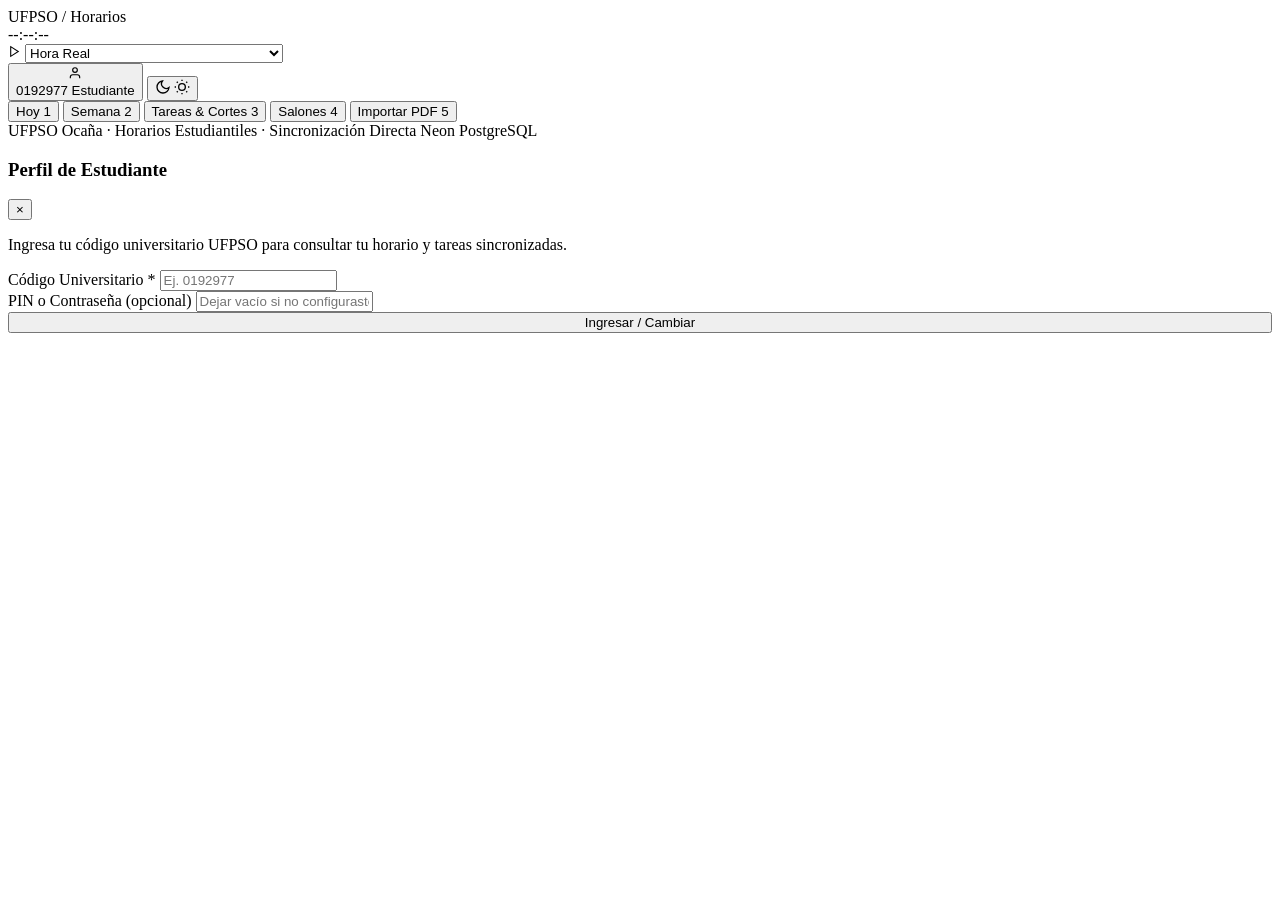
==== android/app/src/main/assets/web/index.html @ e93bf459 "feat(android): agregar proyecto Android, workflow de compilación de APK y enlaces de descarga en REA" ====
<!DOCTYPE html>
<html lang="es" data-theme="dark">
<head>
  <meta charset="UTF-8" />
  <meta name="viewport" content="width=device-width, initial-scale=1.0, maximum-scale=1.0" />
  <title>UFPSO Horarios & Gestión Académica</title>
  <meta name="description" content="Plataforma académica minimalista y moderna para estudiantes de la UFPSO Ocaña." />
  <meta name="theme-color" content="#090a0c" />

  <!-- Google Fonts: Inter -->
  <link rel="preconnect" href="https://fonts.googleapis.com" />
  <link rel="preconnect" href="https://fonts.gstatic.com" crossorigin />
  <link href="https://fonts.googleapis.com/css2?family=Inter:wght@400;500;600;700&display=swap" rel="stylesheet" />

  <!-- Estilos del Sistema de Diseño -->
  <link rel="stylesheet" href="/css/style.css" />
</head>
<body>
  <div class="app-layout">
    <!-- Barra Superior / Header Institucional Minimalista -->
    <header class="app-header">
      <div class="header-inner">
        <div class="header-brand">
          <div class="brand-symbol">
            <span class="symbol-accent"></span>
          </div>
          <div class="brand-text">
            <span class="brand-title">UFPSO</span>
            <span class="brand-divider">/</span>
            <span class="brand-sub">Horarios</span>
          </div>
        </div>

        <div class="header-center">
          <div class="live-clock-badge" id="header-live-clock" title="Hora actual del campus">
            --:--:--
          </div>
        </div>

        <div class="header-actions">
          <!-- Selector de Simulación (para pruebas rápidas de clases activas) -->
          <div class="sim-selector-wrapper" title="Simular día y hora lectiva para comprobar estados">
            <svg width="13" height="13" viewBox="0 0 24 24" fill="none" stroke="currentColor" stroke-width="2">
              <polygon points="5 3 19 12 5 21 5 3"></polygon>
            </svg>
            <select id="sim-time-select" class="sim-select">
              <option value="real">Hora Real</option>
              <option value="jueves-0615">Simular Jueves 06:15 (Clase en curso)</option>
              <option value="jueves-1130">Simular Jueves 11:30 (Entre clases)</option>
              <option value="lunes-0800">Simular Lunes 08:00 (Inicio de semana)</option>
              <option value="viernes-1600">Simular Viernes 16:00 (Fin de semana)</option>
            </select>
          </div>

          <!-- Botón de Perfil de Estudiante -->
          <button id="btn-student-profile" class="btn-profile-badge" title="Cambiar código de estudiante">
            <div class="profile-avatar">
              <svg width="14" height="14" viewBox="0 0 24 24" fill="none" stroke="currentColor" stroke-width="2">
                <path d="M20 21v-2a4 4 0 0 0-4-4H8a4 4 0 0 0-4 4v2"></path>
                <circle cx="12" cy="7" r="4"></circle>
              </svg>
            </div>
            <div class="profile-meta">
              <span id="student-code-badge" class="profile-code">0192977</span>
              <span id="student-name-badge" class="profile-name">Estudiante</span>
            </div>
          </button>

          <!-- Alternador de Modo Oscuro / Claro -->
          <button id="btn-theme-toggle" class="btn-icon" title="Cambiar tema">
            <svg class="theme-icon-dark" width="16" height="16" viewBox="0 0 24 24" fill="none" stroke="currentColor" stroke-width="2">
              <path d="M21 12.79A9 9 0 1 1 11.21 3 7 7 0 0 0 21 12.79z"></path>
            </svg>
            <svg class="theme-icon-light" width="16" height="16" viewBox="0 0 24 24" fill="none" stroke="currentColor" stroke-width="2">
              <circle cx="12" cy="12" r="5"></circle>
              <line x1="12" y1="1" x2="12" y2="3"></line>
              <line x1="12" y1="21" x2="12" y2="23"></line>
              <line x1="4.22" y1="4.22" x2="5.64" y2="5.64"></line>
              <line x1="18.36" y1="18.36" x2="19.78" y2="19.78"></line>
              <line x1="1" y1="12" x2="3" y2="12"></line>
              <line x1="21" y1="12" x2="23" y2="12"></line>
              <line x1="4.22" y1="19.78" x2="5.64" y2="18.36"></line>
              <line x1="18.36" y1="5.64" x2="19.78" y2="4.22"></line>
            </svg>
          </button>
        </div>
      </div>
    </header>

    <!-- Barra de Navegación por Pestañas Minimalista -->
    <nav class="app-nav">
      <div class="nav-inner">
        <button class="nav-tab-btn active" data-tab="today">
          <span class="tab-label">Hoy</span>
          <span class="tab-kbd">1</span>
        </button>
        <button class="nav-tab-btn" data-tab="week">
          <span class="tab-label">Semana</span>
          <span class="tab-kbd">2</span>
        </button>
        <button class="nav-tab-btn" data-tab="tasks">
          <span class="tab-label">Tareas & Cortes</span>
          <span class="tab-kbd">3</span>
        </button>
        <button class="nav-tab-btn" data-tab="campus">
          <span class="tab-label">Salones</span>
          <span class="tab-kbd">4</span>
        </button>
        <button class="nav-tab-btn" data-tab="import">
          <span class="tab-label">Importar PDF</span>
          <span class="tab-kbd">5</span>
        </button>
      </div>
    </nav>

    <!-- Contenedor Principal de la Vista Activa -->
    <main id="main-content" class="app-main">
      <!-- Inyectado por JavaScript modular -->
    </main>

    <!-- Footer Discreto -->
    <footer class="app-footer">
      <div class="footer-inner">
        <span>UFPSO Ocaña · Horarios Estudiantiles</span>
        <span class="footer-sep">·</span>
        <span>Sincronización Directa Neon PostgreSQL</span>
      </div>
    </footer>
  </div>

  <!-- Modal de Cambio de Código / Autenticación -->
  <div id="auth-modal" class="modal-backdrop hidden">
    <div class="modal-dialog">
      <div class="modal-header">
        <h3 class="modal-title">Perfil de Estudiante</h3>
        <button class="modal-close-btn" id="btn-close-auth-modal">&times;</button>
      </div>
      <form id="form-auth-login" class="modal-form">
        <p class="modal-desc">Ingresa tu código universitario UFPSO para consultar tu horario y tareas sincronizadas.</p>
        <div class="form-group">
          <label class="form-label" for="login-student-code">Código Universitario *</label>
          <input type="text" id="login-student-code" class="form-input" placeholder="Ej. 0192977" required />
        </div>
        <div class="form-group">
          <label class="form-label" for="login-student-pwd">PIN o Contraseña (opcional)</label>
          <input type="password" id="login-student-pwd" class="form-input" placeholder="Dejar vacío si no configuraste PIN" />
        </div>
        <div class="modal-actions">
          <button type="submit" class="btn btn-primary" style="width: 100%;">Ingresar / Cambiar</button>
        </div>
      </form>
    </div>
  </div>

  <!-- Contenedor de Toasts / Notificaciones -->
  <div id="toast-container" class="toast-container"></div>

  <!-- Script Modular -->
  <script type="module" src="/js/app.js"></script>
</body>
</html>
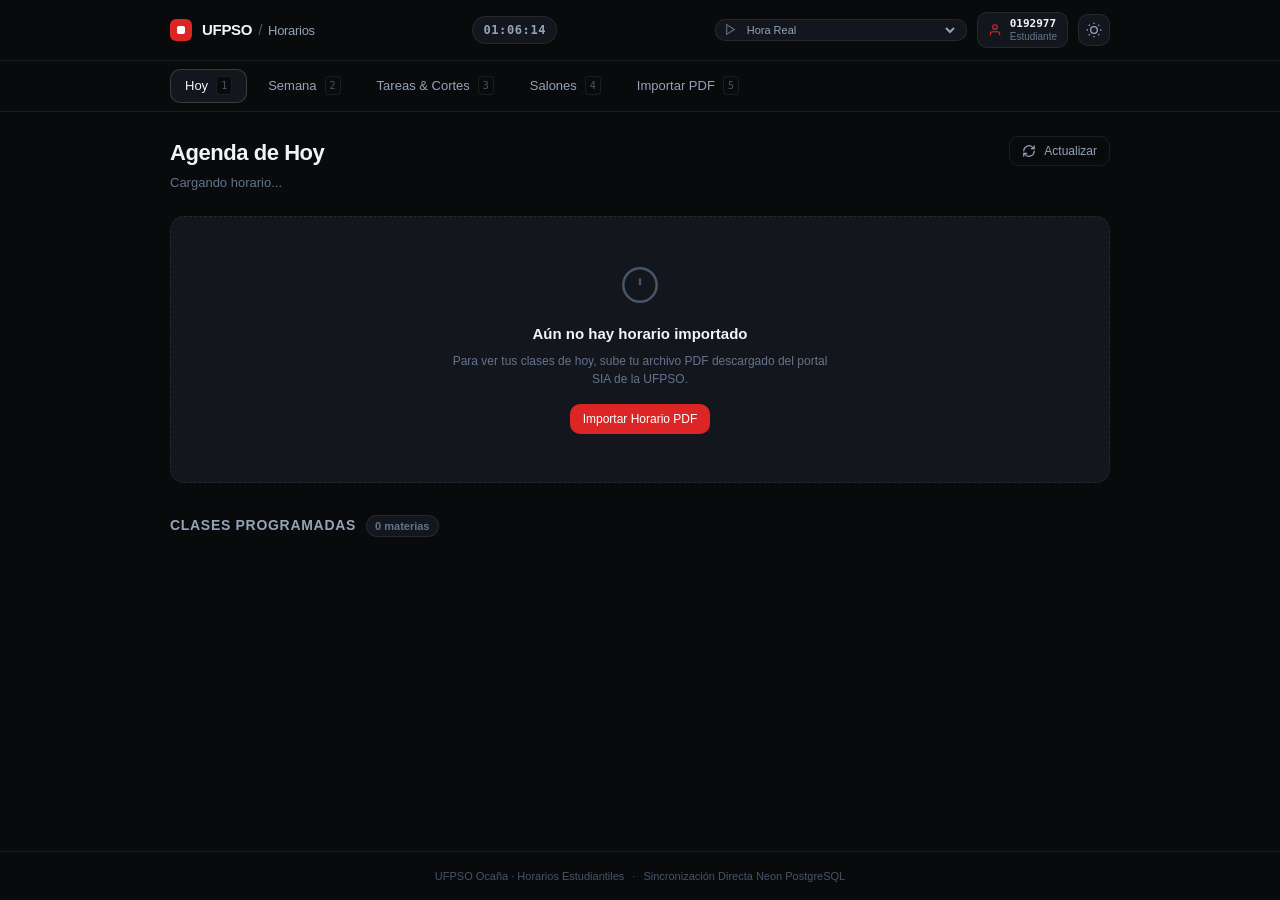
==== commit 6ad28a3b: "fix(android): fix WebView asset loading with WebViewAssetLoader, add app launcher icons, and fix rel" ====
--- a/android/app/src/main/assets/web/index.html
+++ b/android/app/src/main/assets/web/index.html
@@ -13,7 +13,7 @@
   <link href="https://fonts.googleapis.com/css2?family=Inter:wght@400;500;600;700&display=swap" rel="stylesheet" />
 
   <!-- Estilos del Sistema de Diseño -->
-  <link rel="stylesheet" href="/css/style.css" />
+  <link rel="stylesheet" href="./css/style.css" />
 </head>
 <body>
   <div class="app-layout">
@@ -145,8 +145,12 @@
           <label class="form-label" for="login-student-pwd">PIN o Contraseña (opcional)</label>
           <input type="password" id="login-student-pwd" class="form-input" placeholder="Dejar vacío si no configuraste PIN" />
         </div>
+        <div class="form-group">
+          <label class="form-label" for="login-server-url">Servidor Backend API (Opcional)</label>
+          <input type="text" id="login-server-url" class="form-input" placeholder="http://10.81.48.45:8000/api/v1" />
+        </div>
         <div class="modal-actions">
-          <button type="submit" class="btn btn-primary" style="width: 100%;">Ingresar / Cambiar</button>
+          <button type="submit" class="btn btn-primary" style="width: 100%;">Guardar e Ingresar</button>
         </div>
       </form>
     </div>
@@ -156,6 +160,6 @@
   <div id="toast-container" class="toast-container"></div>
 
   <!-- Script Modular -->
-  <script type="module" src="/js/app.js"></script>
+  <script type="module" src="./js/app.js"></script>
 </body>
 </html>
--- a/android/app/src/main/assets/web/css/style.css
+++ b/android/app/src/main/assets/web/css/style.css
@@ -0,0 +1,1771 @@
+/* ==========================================================================
+   UFPSO HORARIOS & GESTIÓN ACADÉMICA - DESIGN SYSTEM
+   Modern, Editorial-Minimalist & Academic Utility (Anti-AI Aesthetic)
+   ========================================================================== */
+
+/* --- CSS Variables & Design Tokens --- */
+:root {
+  /* Dark Theme (Default) */
+  --bg: #090a0c;
+  --bg-subtle: #0f1115;
+  --surface: #13161c;
+  --surface-hover: #181b23;
+  --surface-elevated: #1d212b;
+  --surface-card: #13161c;
+
+  --border: rgba(255, 255, 255, 0.08);
+  --border-strong: rgba(255, 255, 255, 0.16);
+  --border-focus: rgba(220, 38, 38, 0.5);
+
+  --text: #f1f5f9;
+  --text-secondary: #94a3b8;
+  --text-muted: #64748b;
+  --text-subtle: #475569;
+
+  /* UFPSO Brand Colors */
+  --brand-red: #dc2626;
+  --brand-red-hover: #b91c1c;
+  --brand-red-subtle: rgba(220, 38, 38, 0.12);
+  --brand-red-border: rgba(220, 38, 38, 0.3);
+
+  /* Status Tokens */
+  --status-live: #10b981;
+  --status-live-subtle: rgba(16, 185, 129, 0.12);
+  --status-next: #f59e0b;
+  --status-next-subtle: rgba(245, 158, 11, 0.12);
+  --status-finished: #64748b;
+  --status-finished-subtle: rgba(100, 116, 139, 0.12);
+
+  /* Typography */
+  --font-sans: 'Inter', -apple-system, BlinkMacSystemFont, 'Segoe UI', Roboto, Helvetica, Arial, sans-serif;
+  --font-mono: ui-monospace, SFMono-Regular, Menlo, Monaco, Consolas, monospace;
+
+  /* Spacings & Layout */
+  --max-width: 980px;
+  --header-height: 60px;
+  --nav-height: 48px;
+  --radius-sm: 6px;
+  --radius-md: 10px;
+  --radius-lg: 14px;
+  --radius-full: 9999px;
+
+  /* Transitions */
+  --transition-fast: 140ms cubic-bezier(0.4, 0, 0.2, 1);
+  --transition-normal: 200ms cubic-bezier(0.4, 0, 0.2, 1);
+}
+
+/* Light Theme Override */
+[data-theme="light"] {
+  --bg: #f8fafc;
+  --bg-subtle: #f1f5f9;
+  --surface: #ffffff;
+  --surface-hover: #f8fafc;
+  --surface-elevated: #ffffff;
+  --surface-card: #ffffff;
+
+  --border: rgba(0, 0, 0, 0.08);
+  --border-strong: rgba(0, 0, 0, 0.16);
+  --border-focus: rgba(220, 38, 38, 0.4);
+
+  --text: #0f172a;
+  --text-secondary: #475569;
+  --text-muted: #64748b;
+  --text-subtle: #94a3b8;
+
+  --brand-red: #c0262d;
+  --brand-red-hover: #991b1b;
+  --brand-red-subtle: rgba(192, 38, 45, 0.08);
+  --brand-red-border: rgba(192, 38, 45, 0.25);
+
+  --status-live: #059669;
+  --status-live-subtle: rgba(5, 150, 105, 0.1);
+  --status-next: #d97706;
+  --status-next-subtle: rgba(217, 119, 6, 0.1);
+  --status-finished: #94a3b8;
+  --status-finished-subtle: rgba(148, 163, 184, 0.12);
+}
+
+/* --- Base Reset & Setup --- */
+*, *::before, *::after {
+  box-sizing: border-box;
+  margin: 0;
+  padding: 0;
+}
+
+html, body {
+  min-height: 100%;
+  background-color: var(--bg);
+  color: var(--text);
+  font-family: var(--font-sans);
+  font-size: 14px;
+  line-height: 1.5;
+  -webkit-font-smoothing: antialiased;
+  -moz-osx-font-smoothing: grayscale;
+  text-rendering: optimizeLegibility;
+}
+
+button, input, select, textarea {
+  font: inherit;
+  color: inherit;
+}
+
+/* --- Layout Structure --- */
+.app-layout {
+  display: flex;
+  flex-direction: column;
+  min-height: 100vh;
+}
+
+.app-main {
+  flex: 1;
+  max-width: var(--max-width);
+  width: 100%;
+  margin: 0 auto;
+  padding: 24px 20px 48px;
+}
+
+/* --- Header Minimalista --- */
+.app-header {
+  position: sticky;
+  top: 0;
+  z-index: 40;
+  background-color: var(--bg);
+  border-bottom: 1px solid var(--border);
+  backdrop-filter: blur(12px);
+  -webkit-backdrop-filter: blur(12px);
+}
+
+.header-inner {
+  max-width: var(--max-width);
+  height: var(--header-height);
+  margin: 0 auto;
+  padding: 0 20px;
+  display: flex;
+  align-items: center;
+  justify-content: space-between;
+  gap: 16px;
+}
+
+.header-brand {
+  display: flex;
+  align-items: center;
+  gap: 10px;
+}
+
+.brand-symbol {
+  width: 22px;
+  height: 22px;
+  border-radius: var(--radius-sm);
+  background-color: var(--brand-red);
+  display: flex;
+  align-items: center;
+  justify-content: center;
+}
+
+.symbol-accent {
+  width: 8px;
+  height: 8px;
+  background-color: #ffffff;
+  border-radius: 2px;
+}
+
+.brand-text {
+  display: flex;
+  align-items: baseline;
+  gap: 6px;
+  font-size: 15px;
+  font-weight: 700;
+  letter-spacing: -0.02em;
+}
+
+.brand-title {
+  color: var(--text);
+}
+
+.brand-divider {
+  color: var(--text-subtle);
+  font-weight: 300;
+}
+
+.brand-sub {
+  color: var(--text-secondary);
+  font-weight: 500;
+  font-size: 13px;
+}
+
+/* Live Clock */
+.header-center {
+  display: flex;
+  align-items: center;
+}
+
+.live-clock-badge {
+  font-family: var(--font-mono);
+  font-size: 12px;
+  font-weight: 600;
+  letter-spacing: 0.05em;
+  color: var(--text-secondary);
+  background-color: var(--surface);
+  border: 1px solid var(--border);
+  padding: 4px 10px;
+  border-radius: var(--radius-full);
+}
+
+.live-clock-badge.clock--simulated {
+  color: var(--brand-red);
+  border-color: var(--brand-red-border);
+  background-color: var(--brand-red-subtle);
+}
+
+/* Header Actions */
+.header-actions {
+  display: flex;
+  align-items: center;
+  gap: 10px;
+}
+
+.sim-selector-wrapper {
+  display: flex;
+  align-items: center;
+  gap: 6px;
+  background-color: var(--surface);
+  border: 1px solid var(--border);
+  border-radius: var(--radius-md);
+  padding: 3px 8px;
+  color: var(--text-muted);
+}
+
+.sim-select {
+  background: transparent;
+  border: none;
+  color: var(--text-secondary);
+  font-size: 11px;
+  cursor: pointer;
+  outline: none;
+}
+
+.sim-select option {
+  background-color: var(--surface);
+  color: var(--text);
+}
+
+.btn-profile-badge {
+  display: flex;
+  align-items: center;
+  gap: 8px;
+  background-color: var(--surface);
+  border: 1px solid var(--border);
+  border-radius: var(--radius-md);
+  padding: 5px 10px;
+  cursor: pointer;
+  transition: all var(--transition-fast);
+}
+
+.btn-profile-badge:hover {
+  background-color: var(--surface-hover);
+  border-color: var(--border-strong);
+}
+
+.profile-avatar {
+  color: var(--brand-red);
+  display: flex;
+  align-items: center;
+}
+
+.profile-meta {
+  display: flex;
+  flex-direction: column;
+  text-align: left;
+  line-height: 1.15;
+}
+
+.profile-code {
+  font-family: var(--font-mono);
+  font-size: 11px;
+  font-weight: 700;
+  color: var(--text);
+}
+
+.profile-name {
+  font-size: 10px;
+  color: var(--text-muted);
+  max-width: 90px;
+  white-space: nowrap;
+  overflow: hidden;
+  text-overflow: ellipsis;
+}
+
+.btn-icon {
+  width: 32px;
+  height: 32px;
+  border-radius: var(--radius-md);
+  background-color: var(--surface);
+  border: 1px solid var(--border);
+  color: var(--text-secondary);
+  display: flex;
+  align-items: center;
+  justify-content: center;
+  cursor: pointer;
+  transition: all var(--transition-fast);
+}
+
+.btn-icon:hover {
+  background-color: var(--surface-hover);
+  color: var(--text);
+  border-color: var(--border-strong);
+}
+
+[data-theme="dark"] .theme-icon-dark { display: none; }
+[data-theme="dark"] .theme-icon-light { display: block; }
+[data-theme="light"] .theme-icon-dark { display: block; }
+[data-theme="light"] .theme-icon-light { display: none; }
+
+/* --- Barra de Navegación Minimalista --- */
+.app-nav {
+  background-color: var(--bg);
+  border-bottom: 1px solid var(--border);
+}
+
+.nav-inner {
+  max-width: var(--max-width);
+  margin: 0 auto;
+  padding: 8px 20px;
+  display: flex;
+  align-items: center;
+  gap: 6px;
+  overflow-x: auto;
+  scrollbar-width: none;
+}
+
+.nav-inner::-webkit-scrollbar {
+  display: none;
+}
+
+.nav-tab-btn {
+  background: transparent;
+  border: 1px solid transparent;
+  border-radius: var(--radius-md);
+  padding: 6px 14px;
+  font-size: 13px;
+  font-weight: 500;
+  color: var(--text-secondary);
+  display: flex;
+  align-items: center;
+  gap: 8px;
+  cursor: pointer;
+  white-space: nowrap;
+  transition: all var(--transition-fast);
+}
+
+.nav-tab-btn:hover {
+  color: var(--text);
+  background-color: var(--surface);
+}
+
+.nav-tab-btn.active {
+  color: var(--text);
+  background-color: var(--surface);
+  border-color: var(--border-strong);
+}
+
+.tab-kbd {
+  font-family: var(--font-mono);
+  font-size: 10px;
+  color: var(--text-subtle);
+  background-color: var(--bg);
+  border: 1px solid var(--border);
+  padding: 1px 4px;
+  border-radius: 4px;
+}
+
+/* --- Botones y Segmented Controls --- */
+.btn {
+  display: inline-flex;
+  align-items: center;
+  justify-content: center;
+  gap: 8px;
+  font-size: 13px;
+  font-weight: 500;
+  padding: 8px 16px;
+  border-radius: var(--radius-md);
+  cursor: pointer;
+  border: 1px solid transparent;
+  transition: all var(--transition-fast);
+}
+
+.btn-primary {
+  background-color: var(--brand-red);
+  color: #ffffff;
+}
+
+.btn-primary:hover {
+  background-color: var(--brand-red-hover);
+}
+
+.btn-ghost {
+  background-color: transparent;
+  color: var(--text-secondary);
+  border-color: var(--border);
+}
+
+.btn-ghost:hover {
+  background-color: var(--surface);
+  color: var(--text);
+  border-color: var(--border-strong);
+}
+
+.btn-sm {
+  padding: 5px 12px;
+  font-size: 12px;
+}
+
+.segmented-control {
+  display: inline-flex;
+  background-color: var(--surface);
+  border: 1px solid var(--border);
+  border-radius: var(--radius-md);
+  padding: 3px;
+  gap: 3px;
+}
+
+.segment-btn {
+  background: transparent;
+  border: none;
+  border-radius: var(--radius-sm);
+  padding: 4px 10px;
+  font-size: 12px;
+  font-weight: 500;
+  color: var(--text-secondary);
+  cursor: pointer;
+  transition: all var(--transition-fast);
+}
+
+.segment-btn:hover {
+  color: var(--text);
+}
+
+.segment-btn.active {
+  background-color: var(--bg-subtle);
+  color: var(--text);
+  box-shadow: 0 1px 2px rgba(0, 0, 0, 0.2);
+}
+
+/* --- Encabezados de Vistas --- */
+.view-header {
+  display: flex;
+  align-items: flex-start;
+  justify-content: space-between;
+  margin-bottom: 24px;
+  gap: 16px;
+}
+
+.view-title {
+  font-size: 22px;
+  font-weight: 700;
+  letter-spacing: -0.02em;
+  color: var(--text);
+}
+
+.view-subtitle {
+  font-size: 13px;
+  color: var(--text-muted);
+  margin-top: 4px;
+}
+
+.section-title-wrapper {
+  display: flex;
+  align-items: center;
+  gap: 10px;
+  margin: 32px 0 16px;
+}
+
+.section-title {
+  font-size: 14px;
+  font-weight: 600;
+  text-transform: uppercase;
+  letter-spacing: 0.05em;
+  color: var(--text-secondary);
+}
+
+/* --- Badges & Chips --- */
+.badge {
+  display: inline-flex;
+  align-items: center;
+  gap: 4px;
+  font-size: 11px;
+  font-weight: 600;
+  padding: 2px 8px;
+  border-radius: var(--radius-full);
+}
+
+.badge-muted {
+  background-color: var(--surface);
+  border: 1px solid var(--border);
+  color: var(--text-muted);
+}
+
+.badge-accent {
+  background-color: var(--brand-red-subtle);
+  border: 1px solid var(--brand-red-border);
+  color: var(--brand-red);
+}
+
+.sim-pill {
+  display: inline-block;
+  font-family: var(--font-mono);
+  font-size: 12px;
+  color: var(--brand-red);
+  background-color: var(--brand-red-subtle);
+  border: 1px solid var(--brand-red-border);
+  padding: 2px 8px;
+  border-radius: var(--radius-sm);
+}
+
+/* --- Hero Card (Clase Activa / Siguiente) --- */
+.hero-container {
+  margin-bottom: 28px;
+}
+
+.hero-card {
+  border-radius: var(--radius-lg);
+  border: 1px solid var(--border);
+  background-color: var(--surface-card);
+  padding: 24px;
+  transition: border-color var(--transition-fast);
+}
+
+.hero-card--active {
+  border-color: var(--brand-red);
+  background: linear-gradient(180deg, var(--brand-red-subtle) 0%, var(--surface-card) 60%);
+}
+
+.hero-card--next {
+  border-color: var(--status-next);
+  background: linear-gradient(180deg, var(--status-next-subtle) 0%, var(--surface-card) 60%);
+}
+
+.hero-card--free {
+  border-style: dashed;
+  padding: 28px;
+  text-align: center;
+}
+
+.hero-header {
+  display: flex;
+  align-items: center;
+  justify-content: space-between;
+  margin-bottom: 16px;
+}
+
+.status-indicator {
+  display: inline-flex;
+  align-items: center;
+  gap: 6px;
+  font-size: 11px;
+  font-weight: 700;
+  letter-spacing: 0.08em;
+  text-transform: uppercase;
+}
+
+.status-indicator--live {
+  color: var(--brand-red);
+}
+
+.status-indicator--next {
+  color: var(--status-next);
+}
+
+.status-indicator--free {
+  color: var(--text-muted);
+}
+
+.pulsing-dot {
+  width: 7px;
+  height: 7px;
+  background-color: var(--brand-red);
+  border-radius: 50%;
+  box-shadow: 0 0 0 0 rgba(220, 38, 38, 0.7);
+  animation: pulse-ring 1.8s infinite;
+}
+
+@keyframes pulse-ring {
+  0% { transform: scale(0.95); box-shadow: 0 0 0 0 rgba(220, 38, 38, 0.7); }
+  70% { transform: scale(1); box-shadow: 0 0 0 8px rgba(220, 38, 38, 0); }
+  100% { transform: scale(0.95); box-shadow: 0 0 0 0 rgba(220, 38, 38, 0); }
+}
+
+.hero-timer {
+  font-family: var(--font-mono);
+  font-size: 13px;
+  font-weight: 600;
+  color: var(--text);
+  background-color: var(--bg);
+  border: 1px solid var(--border);
+  padding: 4px 10px;
+  border-radius: var(--radius-full);
+}
+
+.hero-meta {
+  display: flex;
+  align-items: center;
+  gap: 12px;
+  margin-bottom: 8px;
+}
+
+.hero-time {
+  font-family: var(--font-mono);
+  font-size: 14px;
+  font-weight: 600;
+  color: var(--text-secondary);
+}
+
+.hero-group {
+  font-size: 12px;
+  color: var(--text-muted);
+  background-color: var(--bg);
+  border: 1px solid var(--border);
+  padding: 2px 8px;
+  border-radius: var(--radius-sm);
+}
+
+.hero-subject {
+  font-size: 24px;
+  font-weight: 700;
+  letter-spacing: -0.02em;
+  color: var(--text);
+  line-height: 1.25;
+  margin-bottom: 20px;
+}
+
+.hero-free-sub {
+  font-size: 13px;
+  color: var(--text-muted);
+  margin-top: 6px;
+}
+
+.hero-footer {
+  display: flex;
+  align-items: center;
+  flex-wrap: wrap;
+  gap: 12px;
+  padding-top: 16px;
+  border-top: 1px solid var(--border);
+}
+
+.location-badge {
+  display: inline-flex;
+  align-items: center;
+  gap: 6px;
+  background-color: var(--bg);
+  border: 1px solid var(--border);
+  padding: 6px 12px;
+  border-radius: var(--radius-md);
+  font-size: 13px;
+  color: var(--text);
+}
+
+.location-badge svg {
+  color: var(--brand-red);
+}
+
+.professor-tag {
+  display: inline-flex;
+  align-items: center;
+  gap: 6px;
+  font-size: 12px;
+  color: var(--text-secondary);
+}
+
+/* --- Timeline de Clases --- */
+.timeline-container {
+  display: flex;
+  flex-direction: column;
+}
+
+.timeline-item {
+  display: flex;
+  gap: 16px;
+  position: relative;
+}
+
+.timeline-time {
+  width: 90px;
+  flex-shrink: 0;
+  text-align: right;
+  padding-top: 14px;
+  font-family: var(--font-mono);
+  font-size: 12px;
+}
+
+.time-start {
+  display: block;
+  font-weight: 600;
+  color: var(--text);
+}
+
+.time-end {
+  display: block;
+  font-size: 11px;
+  color: var(--text-muted);
+}
+
+.timeline-track {
+  display: flex;
+  flex-direction: column;
+  align-items: center;
+  width: 16px;
+  flex-shrink: 0;
+}
+
+.timeline-dot {
+  width: 10px;
+  height: 10px;
+  border-radius: 50%;
+  border: 2px solid var(--border-strong);
+  background-color: var(--bg);
+  margin-top: 18px;
+  z-index: 2;
+  transition: all var(--transition-fast);
+}
+
+.timeline-line {
+  width: 2px;
+  flex: 1;
+  background-color: var(--border);
+  margin: 4px 0;
+}
+
+.timeline-item:last-child .timeline-line {
+  display: none;
+}
+
+.timeline-card {
+  flex: 1;
+  background-color: var(--surface);
+  border: 1px solid var(--border);
+  border-radius: var(--radius-md);
+  padding: 14px 18px;
+  margin-bottom: 12px;
+  transition: border-color var(--transition-fast);
+}
+
+.timeline-item--active .timeline-dot {
+  border-color: var(--brand-red);
+  background-color: var(--brand-red);
+}
+
+.timeline-item--active .timeline-card {
+  border-color: var(--brand-red-border);
+  background-color: var(--surface-hover);
+}
+
+.timeline-item--next .timeline-dot {
+  border-color: var(--status-next);
+}
+
+.timeline-item--finished .timeline-dot {
+  opacity: 0.5;
+}
+
+.timeline-item--finished .timeline-card {
+  opacity: 0.6;
+}
+
+.timeline-card-header {
+  display: flex;
+  align-items: center;
+  justify-content: space-between;
+  gap: 12px;
+  margin-bottom: 8px;
+}
+
+.subject-title {
+  font-size: 14px;
+  font-weight: 600;
+  color: var(--text);
+}
+
+.status-badge {
+  font-size: 10px;
+  font-weight: 700;
+  text-transform: uppercase;
+  padding: 2px 6px;
+  border-radius: 4px;
+}
+
+.status-badge--en_curso {
+  background-color: var(--brand-red-subtle);
+  color: var(--brand-red);
+}
+
+.status-badge--proxima {
+  background-color: var(--status-next-subtle);
+  color: var(--status-next);
+}
+
+.status-badge--finalizada {
+  background-color: var(--status-finished-subtle);
+  color: var(--status-finished);
+}
+
+.status-badge--programada {
+  background-color: var(--surface-hover);
+  color: var(--text-muted);
+}
+
+.timeline-card-meta {
+  display: flex;
+  align-items: center;
+  flex-wrap: wrap;
+  gap: 10px;
+  font-size: 12px;
+}
+
+.room-pill, .group-pill, .prof-pill {
+  color: var(--text-secondary);
+}
+
+.room-pill strong {
+  color: var(--text);
+}
+
+/* --- Vista Semana: Stats & Cuadrícula --- */
+.week-stats-bar {
+  display: flex;
+  align-items: center;
+  gap: 20px;
+  background-color: var(--surface);
+  border: 1px solid var(--border);
+  border-radius: var(--radius-md);
+  padding: 12px 20px;
+  margin-bottom: 24px;
+}
+
+.stat-item {
+  display: flex;
+  align-items: baseline;
+  gap: 8px;
+}
+
+.stat-value {
+  font-family: var(--font-mono);
+  font-size: 18px;
+  font-weight: 700;
+  color: var(--text);
+}
+
+.stat-label {
+  font-size: 12px;
+  color: var(--text-muted);
+}
+
+.stat-divider {
+  width: 1px;
+  height: 20px;
+  background-color: var(--border);
+}
+
+.days-agenda-grid {
+  display: flex;
+  flex-direction: column;
+  gap: 16px;
+}
+
+.day-group-card {
+  background-color: var(--surface);
+  border: 1px solid var(--border);
+  border-radius: var(--radius-md);
+  padding: 18px;
+}
+
+.day-group-card--today {
+  border-color: var(--brand-red-border);
+}
+
+.day-group-header {
+  display: flex;
+  align-items: center;
+  justify-content: space-between;
+  margin-bottom: 14px;
+  padding-bottom: 10px;
+  border-bottom: 1px solid var(--border);
+}
+
+.day-group-title {
+  display: flex;
+  align-items: center;
+  gap: 8px;
+}
+
+.day-name {
+  font-size: 14px;
+  font-weight: 700;
+  letter-spacing: 0.04em;
+  color: var(--text);
+}
+
+.day-slots-count {
+  font-size: 12px;
+  color: var(--text-muted);
+}
+
+.day-empty-slot {
+  font-size: 12px;
+  color: var(--text-subtle);
+  padding: 8px 0;
+}
+
+.day-slots-list {
+  display: flex;
+  flex-direction: column;
+  gap: 8px;
+}
+
+.week-slot-row {
+  display: flex;
+  align-items: center;
+  gap: 16px;
+  padding: 8px 12px;
+  border-radius: var(--radius-sm);
+  background-color: var(--bg-subtle);
+}
+
+.slot-time-col {
+  font-family: var(--font-mono);
+  font-size: 12px;
+  font-weight: 600;
+  color: var(--text-secondary);
+  width: 90px;
+  flex-shrink: 0;
+}
+
+.slot-details-col {
+  flex: 1;
+}
+
+.slot-title {
+  font-size: 13px;
+  font-weight: 600;
+  color: var(--text);
+}
+
+.slot-meta {
+  display: flex;
+  align-items: center;
+  gap: 12px;
+  font-size: 11px;
+  color: var(--text-muted);
+  margin-top: 2px;
+}
+
+/* Week Grid Mode */
+.week-grid-wrapper {
+  overflow-x: auto;
+  border: 1px solid var(--border);
+  border-radius: var(--radius-md);
+  background-color: var(--surface);
+}
+
+.week-grid-table {
+  width: 100%;
+  border-collapse: collapse;
+  min-width: 700px;
+  font-size: 12px;
+}
+
+.week-grid-table th {
+  padding: 10px 8px;
+  background-color: var(--bg-subtle);
+  border-bottom: 1px solid var(--border);
+  border-right: 1px solid var(--border);
+  font-weight: 600;
+  text-align: center;
+  color: var(--text-secondary);
+}
+
+.grid-time-th, .grid-time-cell {
+  width: 60px;
+  text-align: center;
+  font-family: var(--font-mono);
+  color: var(--text-muted);
+  background-color: var(--bg-subtle);
+}
+
+.week-grid-table td {
+  border-bottom: 1px solid var(--border);
+  border-right: 1px solid var(--border);
+  height: 42px;
+  padding: 2px 4px;
+}
+
+.grid-class-cell {
+  background-color: var(--brand-red-subtle);
+  vertical-align: top;
+}
+
+.grid-chip {
+  padding: 4px;
+  border-left: 3px solid var(--brand-red);
+  background-color: var(--surface);
+  border-radius: 3px;
+}
+
+.grid-chip-subject {
+  font-weight: 600;
+  font-size: 11px;
+  color: var(--text);
+  white-space: nowrap;
+  overflow: hidden;
+  text-overflow: ellipsis;
+}
+
+.grid-chip-meta {
+  font-size: 10px;
+  color: var(--text-muted);
+}
+
+/* --- Tareas & Evaluaciones --- */
+.tasks-filter-bar {
+  display: flex;
+  align-items: center;
+  justify-content: space-between;
+  flex-wrap: wrap;
+  gap: 12px;
+  margin-bottom: 20px;
+}
+
+.toggle-checkbox-label {
+  display: flex;
+  align-items: center;
+  gap: 6px;
+  font-size: 12px;
+  color: var(--text-secondary);
+  cursor: pointer;
+}
+
+.tasks-list-container {
+  display: flex;
+  flex-direction: column;
+  gap: 8px;
+}
+
+.task-row {
+  display: flex;
+  align-items: center;
+  gap: 14px;
+  background-color: var(--surface);
+  border: 1px solid var(--border);
+  border-radius: var(--radius-md);
+  padding: 12px 16px;
+  transition: all var(--transition-fast);
+}
+
+.task-row:hover {
+  background-color: var(--surface-hover);
+}
+
+.task-row--completed {
+  opacity: 0.55;
+}
+
+.task-row--completed .task-title-text {
+  text-decoration: line-through;
+  color: var(--text-muted);
+}
+
+.custom-checkbox {
+  position: relative;
+  display: inline-flex;
+  cursor: pointer;
+}
+
+.custom-checkbox input {
+  position: absolute;
+  opacity: 0;
+  cursor: pointer;
+}
+
+.checkbox-box {
+  width: 18px;
+  height: 18px;
+  border-radius: 4px;
+  border: 2px solid var(--border-strong);
+  background-color: var(--bg);
+  transition: all var(--transition-fast);
+  display: flex;
+  align-items: center;
+  justify-content: center;
+}
+
+.custom-checkbox input:checked ~ .checkbox-box {
+  background-color: var(--brand-red);
+  border-color: var(--brand-red);
+}
+
+.custom-checkbox input:checked ~ .checkbox-box::after {
+  content: "";
+  width: 4px;
+  height: 8px;
+  border: solid #ffffff;
+  border-width: 0 2px 2px 0;
+  transform: rotate(45deg);
+  margin-top: -2px;
+}
+
+.task-info {
+  flex: 1;
+}
+
+.task-title-line {
+  display: flex;
+  align-items: center;
+  flex-wrap: wrap;
+  gap: 8px;
+  margin-bottom: 4px;
+}
+
+.task-title-text {
+  font-size: 13px;
+  font-weight: 600;
+  color: var(--text);
+}
+
+.task-type-badge {
+  font-size: 10px;
+  font-weight: 700;
+  padding: 1px 6px;
+  border-radius: 4px;
+  background-color: var(--bg-subtle);
+  color: var(--text-secondary);
+}
+
+.task-type--parcial {
+  background-color: var(--brand-red-subtle);
+  color: var(--brand-red);
+}
+
+.task-type--quiz {
+  background-color: var(--status-next-subtle);
+  color: var(--status-next);
+}
+
+.corte-tag {
+  font-size: 11px;
+  color: var(--text-muted);
+}
+
+.task-meta-line {
+  display: flex;
+  align-items: center;
+  gap: 12px;
+  font-size: 12px;
+}
+
+.task-subject {
+  color: var(--text-secondary);
+}
+
+.task-subject-general {
+  color: var(--text-subtle);
+}
+
+.task-date-pill {
+  font-family: var(--font-mono);
+  font-size: 11px;
+  color: var(--text-muted);
+}
+
+.btn-delete-task {
+  background: transparent;
+  border: none;
+  color: var(--text-subtle);
+  cursor: pointer;
+  padding: 6px;
+  border-radius: var(--radius-sm);
+  display: flex;
+  align-items: center;
+  transition: all var(--transition-fast);
+}
+
+.btn-delete-task:hover {
+  color: var(--brand-red);
+  background-color: var(--brand-red-subtle);
+}
+
+/* --- Campus & Salones --- */
+.campus-controls {
+  display: flex;
+  flex-direction: column;
+  gap: 14px;
+  margin-bottom: 24px;
+}
+
+.search-input-wrapper {
+  position: relative;
+  display: flex;
+  align-items: center;
+}
+
+.search-input-wrapper svg {
+  position: absolute;
+  left: 14px;
+  color: var(--text-subtle);
+}
+
+.search-input {
+  width: 100%;
+  padding: 12px 14px 12px 42px;
+  background-color: var(--surface);
+  border: 1px solid var(--border);
+  border-radius: var(--radius-md);
+  color: var(--text);
+  font-size: 13px;
+  outline: none;
+  transition: border-color var(--transition-fast);
+}
+
+.search-input:focus {
+  border-color: var(--border-strong);
+}
+
+.classrooms-grid {
+  display: grid;
+  grid-template-columns: repeat(auto-fill, minmax(260px, 1fr));
+  gap: 14px;
+}
+
+.classroom-card {
+  background-color: var(--surface);
+  border: 1px solid var(--border);
+  border-radius: var(--radius-md);
+  padding: 16px;
+  transition: all var(--transition-fast);
+}
+
+.classroom-card:hover {
+  background-color: var(--surface-hover);
+  border-color: var(--border-strong);
+}
+
+.classroom-card-header {
+  display: flex;
+  align-items: center;
+  justify-content: space-between;
+  margin-bottom: 8px;
+}
+
+.classroom-code {
+  font-family: var(--font-mono);
+  font-size: 16px;
+  font-weight: 700;
+  color: var(--text);
+}
+
+.category-badge {
+  font-size: 10px;
+  font-weight: 600;
+  padding: 2px 6px;
+  border-radius: 4px;
+  background-color: var(--bg-subtle);
+  color: var(--text-muted);
+}
+
+.classroom-name {
+  font-size: 13px;
+  font-weight: 600;
+  color: var(--text-secondary);
+  margin-bottom: 10px;
+}
+
+.classroom-location {
+  display: flex;
+  align-items: center;
+  gap: 12px;
+  font-size: 12px;
+  color: var(--text-muted);
+}
+
+.loc-item {
+  display: inline-flex;
+  align-items: center;
+  gap: 4px;
+}
+
+.classroom-desc {
+  margin-top: 10px;
+  padding-top: 8px;
+  border-top: 1px solid var(--border);
+  font-size: 11px;
+  color: var(--text-subtle);
+  line-height: 1.4;
+}
+
+/* --- Importar Horario SIA (PDF) --- */
+.import-container {
+  display: flex;
+  flex-direction: column;
+  gap: 20px;
+}
+
+.dropzone {
+  border: 2px dashed var(--border-strong);
+  border-radius: var(--radius-lg);
+  padding: 48px 24px;
+  text-align: center;
+  background-color: var(--surface);
+  cursor: pointer;
+  transition: all var(--transition-fast);
+}
+
+.dropzone:hover, .dropzone--dragover {
+  border-color: var(--brand-red);
+  background-color: var(--surface-hover);
+}
+
+.file-input-hidden {
+  display: none;
+}
+
+.dropzone-icon {
+  color: var(--brand-red);
+  margin-bottom: 14px;
+}
+
+.dropzone-title {
+  display: block;
+  font-size: 15px;
+  font-weight: 600;
+  color: var(--text);
+}
+
+.dropzone-sub {
+  display: block;
+  font-size: 12px;
+  color: var(--text-muted);
+  margin-top: 4px;
+}
+
+.dropzone-footer {
+  margin-top: 16px;
+}
+
+.file-format-badge {
+  font-size: 11px;
+  color: var(--text-secondary);
+  background-color: var(--bg);
+  border: 1px solid var(--border);
+  padding: 3px 8px;
+  border-radius: var(--radius-full);
+}
+
+.selected-file-bar {
+  display: flex;
+  align-items: center;
+  justify-content: space-between;
+  background-color: var(--surface);
+  border: 1px solid var(--border);
+  border-radius: var(--radius-md);
+  padding: 12px 16px;
+}
+
+.file-info-left {
+  display: flex;
+  align-items: center;
+  gap: 10px;
+}
+
+.file-info-left svg {
+  color: var(--brand-red);
+}
+
+.file-name-label {
+  font-weight: 600;
+  color: var(--text);
+}
+
+.file-size-label {
+  font-size: 11px;
+  color: var(--text-muted);
+}
+
+.import-loading {
+  display: flex;
+  flex-direction: column;
+  align-items: center;
+  gap: 12px;
+  padding: 32px;
+  color: var(--text-secondary);
+}
+
+.spinner {
+  width: 24px;
+  height: 24px;
+  border: 2px solid var(--border-strong);
+  border-top-color: var(--brand-red);
+  border-radius: 50%;
+  animation: spin 0.8s linear infinite;
+}
+
+@keyframes spin {
+  to { transform: rotate(360deg); }
+}
+
+/* Panel de Previsualización */
+.preview-panel {
+  background-color: var(--surface);
+  border: 1px solid var(--border);
+  border-radius: var(--radius-lg);
+  padding: 24px;
+}
+
+.preview-header {
+  display: flex;
+  align-items: flex-start;
+  justify-content: space-between;
+  gap: 16px;
+  margin-bottom: 20px;
+}
+
+.preview-title {
+  font-size: 16px;
+  font-weight: 700;
+  color: var(--text);
+}
+
+.preview-subtitle {
+  font-size: 12px;
+  color: var(--text-muted);
+}
+
+.preview-student-meta {
+  display: grid;
+  grid-template-columns: repeat(auto-fit, minmax(160px, 1fr));
+  gap: 12px;
+  margin-bottom: 20px;
+}
+
+.preview-meta-card {
+  background-color: var(--bg-subtle);
+  border: 1px solid var(--border);
+  border-radius: var(--radius-sm);
+  padding: 10px 12px;
+}
+
+.preview-meta-label {
+  display: block;
+  font-size: 10px;
+  text-transform: uppercase;
+  color: var(--text-muted);
+  margin-bottom: 2px;
+}
+
+.preview-meta-val {
+  font-size: 13px;
+  color: var(--text);
+}
+
+.preview-courses-table-wrapper {
+  overflow-x: auto;
+  border: 1px solid var(--border);
+  border-radius: var(--radius-sm);
+}
+
+.preview-table {
+  width: 100%;
+  border-collapse: collapse;
+  font-size: 12px;
+}
+
+.preview-table th {
+  background-color: var(--bg-subtle);
+  border-bottom: 1px solid var(--border);
+  padding: 8px 12px;
+  text-align: left;
+  font-weight: 600;
+  color: var(--text-secondary);
+}
+
+.preview-table td {
+  padding: 8px 12px;
+  border-bottom: 1px solid var(--border);
+  color: var(--text);
+}
+
+.code-badge {
+  font-family: var(--font-mono);
+  font-size: 11px;
+  background-color: var(--bg);
+  padding: 2px 6px;
+  border-radius: 4px;
+}
+
+.slot-mini-badge {
+  display: inline-block;
+  font-size: 10px;
+  background-color: var(--bg);
+  border: 1px solid var(--border);
+  padding: 2px 6px;
+  border-radius: 4px;
+  margin: 2px 0;
+}
+
+/* --- Modales --- */
+.modal-backdrop {
+  position: fixed;
+  inset: 0;
+  background-color: rgba(0, 0, 0, 0.7);
+  backdrop-filter: blur(4px);
+  -webkit-backdrop-filter: blur(4px);
+  display: flex;
+  align-items: center;
+  justify-content: center;
+  z-index: 50;
+  padding: 16px;
+}
+
+.modal-dialog {
+  background-color: var(--surface);
+  border: 1px solid var(--border-strong);
+  border-radius: var(--radius-lg);
+  max-width: 440px;
+  width: 100%;
+  padding: 24px;
+  box-shadow: 0 20px 40px rgba(0, 0, 0, 0.4);
+}
+
+.modal-header {
+  display: flex;
+  align-items: center;
+  justify-content: space-between;
+  margin-bottom: 16px;
+}
+
+.modal-title {
+  font-size: 16px;
+  font-weight: 700;
+  color: var(--text);
+}
+
+.modal-close-btn {
+  background: transparent;
+  border: none;
+  font-size: 20px;
+  color: var(--text-subtle);
+  cursor: pointer;
+}
+
+.modal-desc {
+  font-size: 12px;
+  color: var(--text-muted);
+  margin-bottom: 16px;
+}
+
+.modal-form {
+  display: flex;
+  flex-direction: column;
+  gap: 14px;
+}
+
+.form-group {
+  display: flex;
+  flex-direction: column;
+  gap: 6px;
+}
+
+.form-row {
+  display: grid;
+  grid-template-columns: 1fr 1fr;
+  gap: 12px;
+}
+
+.form-label {
+  font-size: 11px;
+  font-weight: 600;
+  color: var(--text-secondary);
+}
+
+.form-input, .form-select {
+  background-color: var(--bg);
+  border: 1px solid var(--border);
+  border-radius: var(--radius-md);
+  padding: 8px 12px;
+  color: var(--text);
+  font-size: 13px;
+  outline: none;
+  transition: border-color var(--transition-fast);
+}
+
+.form-input:focus, .form-select:focus {
+  border-color: var(--border-strong);
+}
+
+.modal-actions {
+  display: flex;
+  align-items: center;
+  justify-content: flex-end;
+  gap: 10px;
+  margin-top: 10px;
+}
+
+/* --- Estados Vacíos / Placeholders --- */
+.empty-state {
+  padding: 48px 24px;
+  text-align: center;
+  background-color: var(--surface);
+  border: 1px dashed var(--border);
+  border-radius: var(--radius-lg);
+  color: var(--text-muted);
+}
+
+.empty-state svg {
+  color: var(--text-subtle);
+  margin-bottom: 12px;
+}
+
+.empty-title {
+  font-size: 15px;
+  font-weight: 600;
+  color: var(--text);
+  margin-bottom: 6px;
+}
+
+.empty-desc {
+  font-size: 12px;
+  color: var(--text-muted);
+  max-width: 380px;
+  margin: 0 auto 16px;
+}
+
+.empty-tasks-placeholder, .empty-search-placeholder {
+  padding: 32px 16px;
+  text-align: center;
+  color: var(--text-muted);
+  font-size: 13px;
+}
+
+.skeleton-block {
+  min-height: 160px;
+  background-color: var(--surface);
+  border-radius: var(--radius-lg);
+  border: 1px solid var(--border);
+}
+
+/* --- Toasts --- */
+.toast-container {
+  position: fixed;
+  bottom: 20px;
+  right: 20px;
+  display: flex;
+  flex-direction: column;
+  gap: 8px;
+  z-index: 60;
+  max-width: 340px;
+  width: 100%;
+}
+
+.toast {
+  display: flex;
+  align-items: center;
+  justify-content: space-between;
+  gap: 10px;
+  background-color: var(--surface-elevated);
+  border: 1px solid var(--border-strong);
+  border-radius: var(--radius-md);
+  padding: 10px 14px;
+  box-shadow: 0 10px 25px rgba(0, 0, 0, 0.3);
+  font-size: 12px;
+  color: var(--text);
+  transition: opacity 0.3s ease;
+}
+
+.toast--success {
+  border-left: 3px solid var(--status-live);
+}
+
+.toast--error {
+  border-left: 3px solid var(--brand-red);
+}
+
+.toast--warning {
+  border-left: 3px solid var(--status-next);
+}
+
+.toast--fading {
+  opacity: 0;
+}
+
+.toast-close {
+  background: transparent;
+  border: none;
+  color: var(--text-subtle);
+  font-size: 16px;
+  cursor: pointer;
+}
+
+/* --- Footer --- */
+.app-footer {
+  border-top: 1px solid var(--border);
+  padding: 16px 20px;
+  font-size: 11px;
+  color: var(--text-subtle);
+  text-align: center;
+}
+
+.footer-inner {
+  display: flex;
+  align-items: center;
+  justify-content: center;
+  gap: 8px;
+}
+
+/* --- Utilidades --- */
+.hidden {
+  display: none !important;
+}
+
+/* --- Responsividad Móvil --- */
+@media (max-width: 640px) {
+  .header-center {
+    display: none;
+  }
+
+  .sim-selector-wrapper {
+    display: none;
+  }
+
+  .view-title {
+    font-size: 18px;
+  }
+
+  .hero-subject {
+    font-size: 18px;
+  }
+
+  .hero-card {
+    padding: 16px;
+  }
+
+  .timeline-time {
+    width: 65px;
+    font-size: 11px;
+  }
+
+  .week-stats-bar {
+    flex-direction: column;
+    align-items: flex-start;
+    gap: 8px;
+  }
+
+  .stat-divider {
+    display: none;
+  }
+
+  .tasks-filter-bar {
+    flex-direction: column;
+    align-items: flex-start;
+  }
+
+  .classrooms-grid {
+    grid-template-columns: 1fr;
+  }
+}
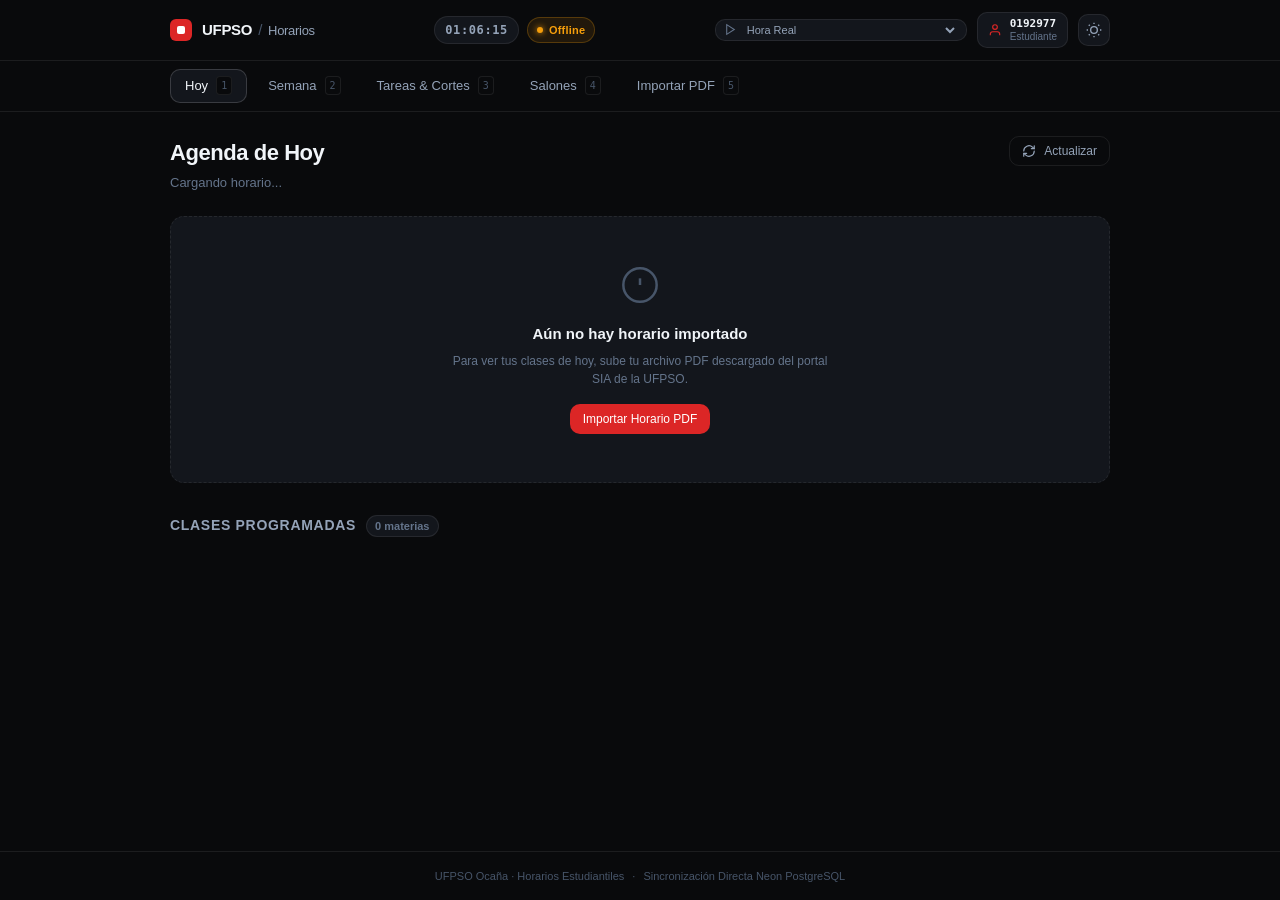
==== commit b2c1eba5: "feat(apk-rebuild): update repo APK with live server bytecode, add real-time sync badge, and optimize" ====
--- a/android/app/src/main/assets/web/index.html
+++ b/android/app/src/main/assets/web/index.html
@@ -34,6 +34,10 @@
         <div class="header-center">
           <div class="live-clock-badge" id="header-live-clock" title="Hora actual del campus">
             --:--:--
+          </div>
+          <div class="live-sync-indicator" id="header-sync-status" title="Conexión en tiempo real con el servidor UFPSO">
+            <span class="live-sync-dot"></span>
+            <span class="live-sync-text">En Vivo</span>
           </div>
         </div>
 
--- a/android/app/src/main/assets/web/css/style.css
+++ b/android/app/src/main/assets/web/css/style.css
@@ -193,10 +193,11 @@
   font-size: 13px;
 }
 
-/* Live Clock */
+/* Live Clock & Sync */
 .header-center {
   display: flex;
   align-items: center;
+  gap: 8px;
 }
 
 .live-clock-badge {
@@ -209,6 +210,46 @@
   border: 1px solid var(--border);
   padding: 4px 10px;
   border-radius: var(--radius-full);
+}
+
+.live-sync-indicator {
+  display: inline-flex;
+  align-items: center;
+  gap: 6px;
+  font-size: 11px;
+  font-weight: 600;
+  letter-spacing: 0.02em;
+  color: #10B981;
+  background-color: rgba(16, 185, 129, 0.1);
+  border: 1px solid rgba(16, 185, 129, 0.25);
+  padding: 4px 9px;
+  border-radius: var(--radius-full);
+  transition: all var(--transition-fast);
+}
+
+.live-sync-dot {
+  width: 6px;
+  height: 6px;
+  background-color: #10B981;
+  border-radius: 50%;
+  box-shadow: 0 0 6px #10B981;
+  animation: pulse-dot 2s infinite ease-in-out;
+}
+
+.live-sync-indicator.sync--offline {
+  color: #F59E0B;
+  background-color: rgba(245, 158, 11, 0.1);
+  border-color: rgba(245, 158, 11, 0.25);
+}
+
+.live-sync-indicator.sync--offline .live-sync-dot {
+  background-color: #F59E0B;
+  box-shadow: 0 0 6px #F59E0B;
+}
+
+@keyframes pulse-dot {
+  0%, 100% { opacity: 1; transform: scale(1); }
+  50% { opacity: 0.35; transform: scale(0.8); }
 }
 
 .live-clock-badge.clock--simulated {
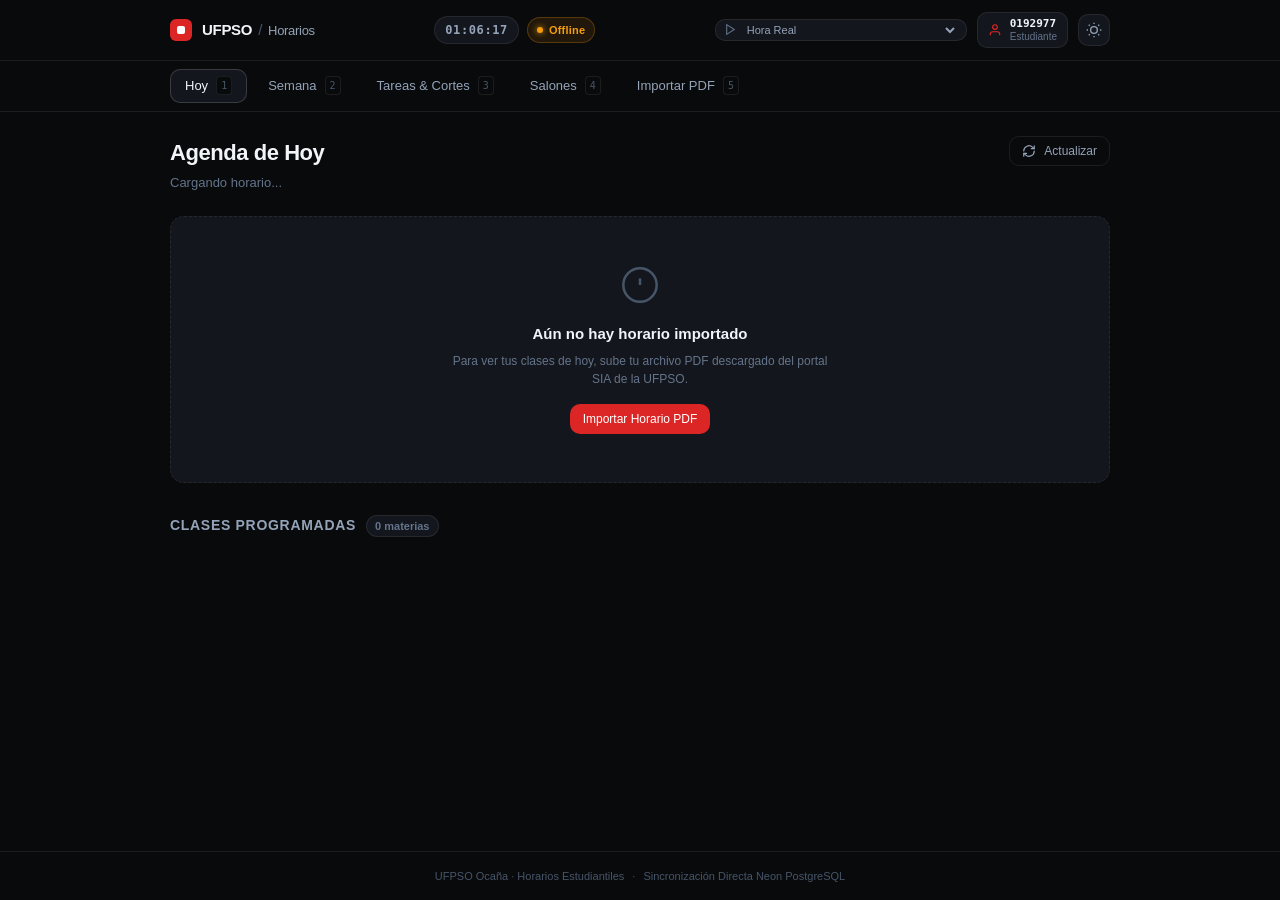
==== commit a4b5b089: "fix(app): repair WebView front load and enable real-time sync across API, frontend and Android Causa" ====
--- a/android/app/src/main/assets/web/index.html
+++ b/android/app/src/main/assets/web/index.html
@@ -151,7 +151,7 @@
         </div>
         <div class="form-group">
           <label class="form-label" for="login-server-url">Servidor Backend API (Opcional)</label>
-          <input type="text" id="login-server-url" class="form-input" placeholder="http://10.81.48.45:8000/api/v1" />
+          <input type="text" id="login-server-url" class="form-input" placeholder="http://10.80.85.104:8000/api/v1" />
         </div>
         <div class="modal-actions">
           <button type="submit" class="btn btn-primary" style="width: 100%;">Guardar e Ingresar</button>
